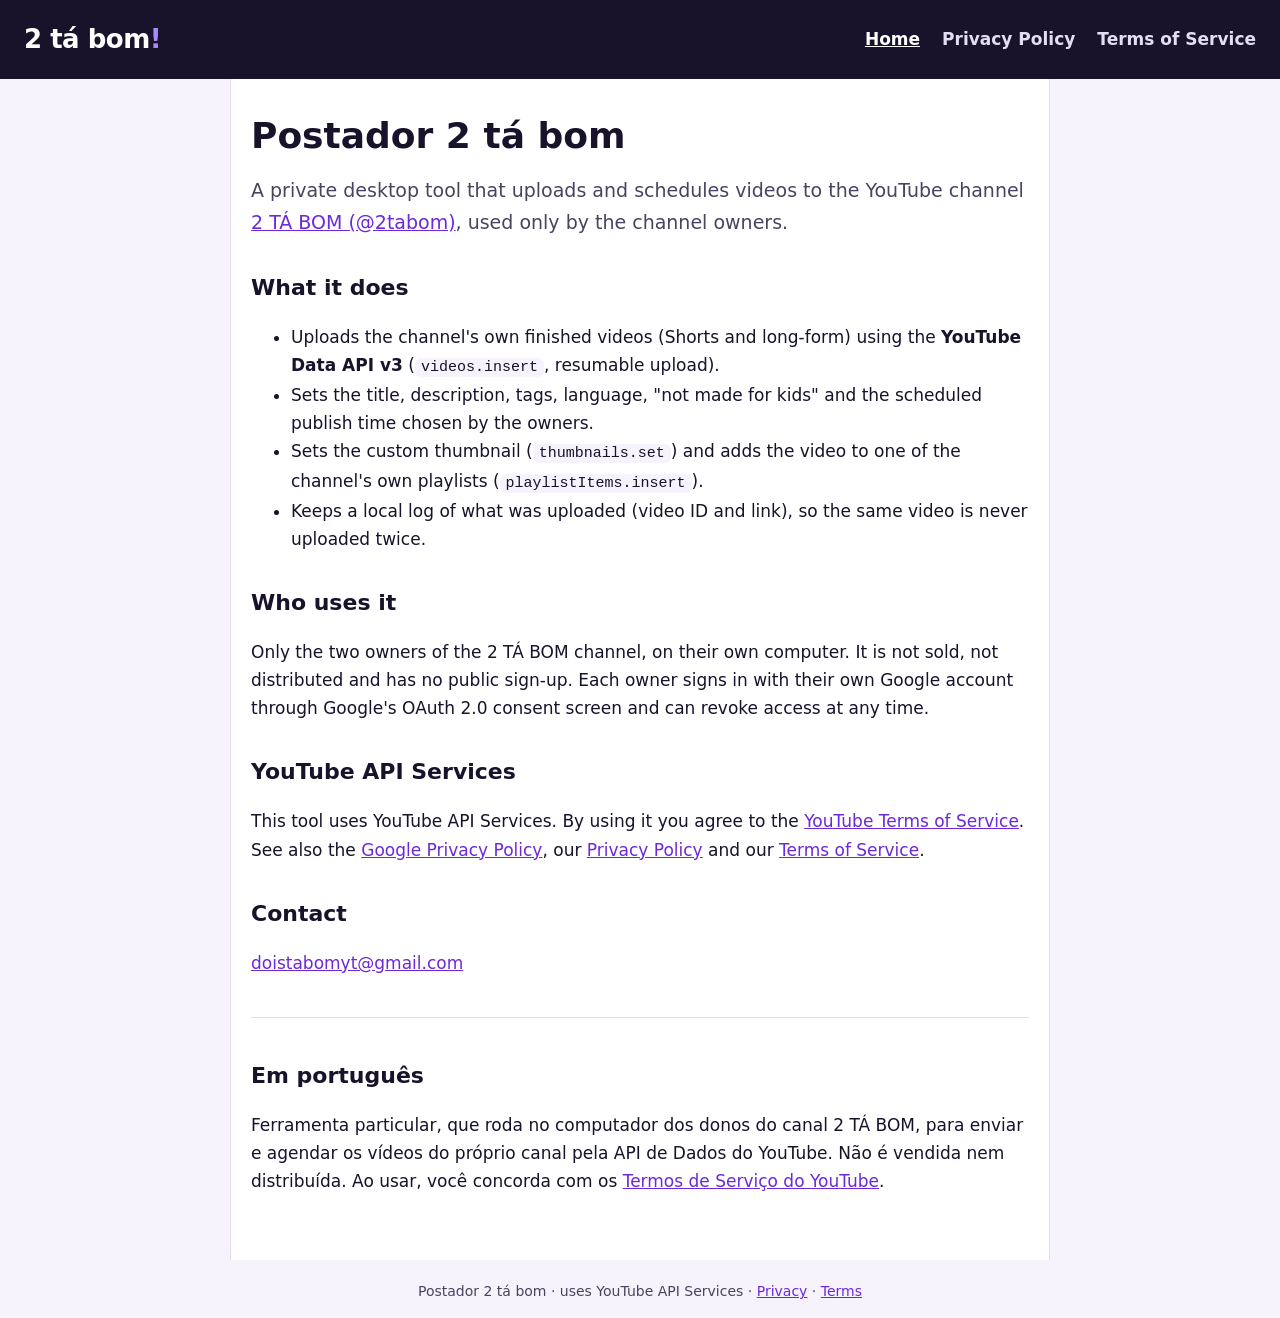
==== index.html @ 69f06c9a "Add files via upload" ====
<!doctype html>
<html lang="en">
<head>
<meta charset="utf-8">
<meta name="viewport" content="width=device-width, initial-scale=1">
<title>Postador 2 tá bom</title>
<link rel="stylesheet" href="estilo.css">
</head>
<body>
<header>
  <div class="marca">2 tá bom<span>!</span></div>
  <nav><a href="index.html" aria-current="page">Home</a><a href="privacy.html">Privacy Policy</a><a href="terms.html">Terms of Service</a></nav>
</header>
<main>
  <h1>Postador 2 tá bom</h1>
  <p class="destaque">A private desktop tool that uploads and schedules videos to the YouTube channel
  <a href="https://www.youtube.com/@2tabom">2 TÁ BOM (@2tabom)</a>, used only by the channel owners.</p>

  <h2>What it does</h2>
  <ul>
    <li>Uploads the channel's own finished videos (Shorts and long-form) using the <strong>YouTube Data API v3</strong>
      (<code>videos.insert</code>, resumable upload).</li>
    <li>Sets the title, description, tags, language, "not made for kids" and the scheduled publish time chosen by the owners.</li>
    <li>Sets the custom thumbnail (<code>thumbnails.set</code>) and adds the video to one of the channel's own playlists
      (<code>playlistItems.insert</code>).</li>
    <li>Keeps a local log of what was uploaded (video ID and link), so the same video is never uploaded twice.</li>
  </ul>

  <h2>Who uses it</h2>
  <p>Only the two owners of the 2 TÁ BOM channel, on their own computer. It is not sold, not distributed and has no
  public sign-up. Each owner signs in with their own Google account through Google's OAuth 2.0 consent screen and can
  revoke access at any time.</p>

  <h2>YouTube API Services</h2>
  <p>This tool uses YouTube API Services. By using it you agree to the
  <a href="https://www.youtube.com/t/terms">YouTube Terms of Service</a>.
  See also the <a href="https://policies.google.com/privacy">Google Privacy Policy</a>,
  our <a href="privacy.html">Privacy Policy</a> and our <a href="terms.html">Terms of Service</a>.</p>

  <h2>Contact</h2>
  <p><a href="mailto:doistabomyt@gmail.com">doistabomyt@gmail.com</a></p>

  <hr>
  <h2 lang="pt-BR">Em português</h2>
  <p lang="pt-BR">Ferramenta particular, que roda no computador dos donos do canal 2 TÁ BOM, para enviar e agendar os
  vídeos do próprio canal pela API de Dados do YouTube. Não é vendida nem distribuída. Ao usar, você concorda com os
  <a href="https://www.youtube.com/t/terms">Termos de Serviço do YouTube</a>.</p>
</main>
<footer>Postador 2 tá bom · uses YouTube API Services · <a href="privacy.html">Privacy</a> · <a href="terms.html">Terms</a></footer>
</body>
</html>
---- estilo.css ----
:root{--tinta:#18122B;--tinta2:#4A4360;--violeta:#6D28D9;--fundo:#F6F3FC;--linha:#E4DCF5}
*{box-sizing:border-box}
body{margin:0;background:var(--fundo);color:var(--tinta);font:17px/1.65 system-ui,-apple-system,"Segoe UI",Roboto,sans-serif}
header{background:var(--tinta);color:#fff;padding:18px 24px;display:flex;flex-wrap:wrap;gap:12px 28px;align-items:center;justify-content:space-between}
.marca{font-weight:800;font-size:26px;letter-spacing:-.5px}.marca span{color:#A78BFA}
nav{display:flex;flex-wrap:wrap;gap:6px 22px}nav a{color:#E4DEF3;text-decoration:none;font-weight:600}nav a[aria-current]{color:#fff;text-decoration:underline}
main{max-width:820px;margin:0 auto;padding:36px 20px 48px;background:#fff;border-left:1px solid var(--linha);border-right:1px solid var(--linha)}
h1{font-size:36px;line-height:1.15;margin:0 0 12px}h2{font-size:22px;margin:32px 0 8px}
a{color:var(--violeta)}code{background:var(--fundo);padding:1px 6px;border-radius:6px;font-size:15px}
.destaque{font-size:19px;color:var(--tinta2)}.data{color:var(--tinta2);font-size:15px}
hr{border:none;border-top:1px solid var(--linha);margin:40px 0}
footer{text-align:center;color:var(--tinta2);font-size:14px;padding:20px}
table{border-collapse:collapse;width:100%}td,th{border:1px solid var(--linha);padding:8px 10px;text-align:left;vertical-align:top}
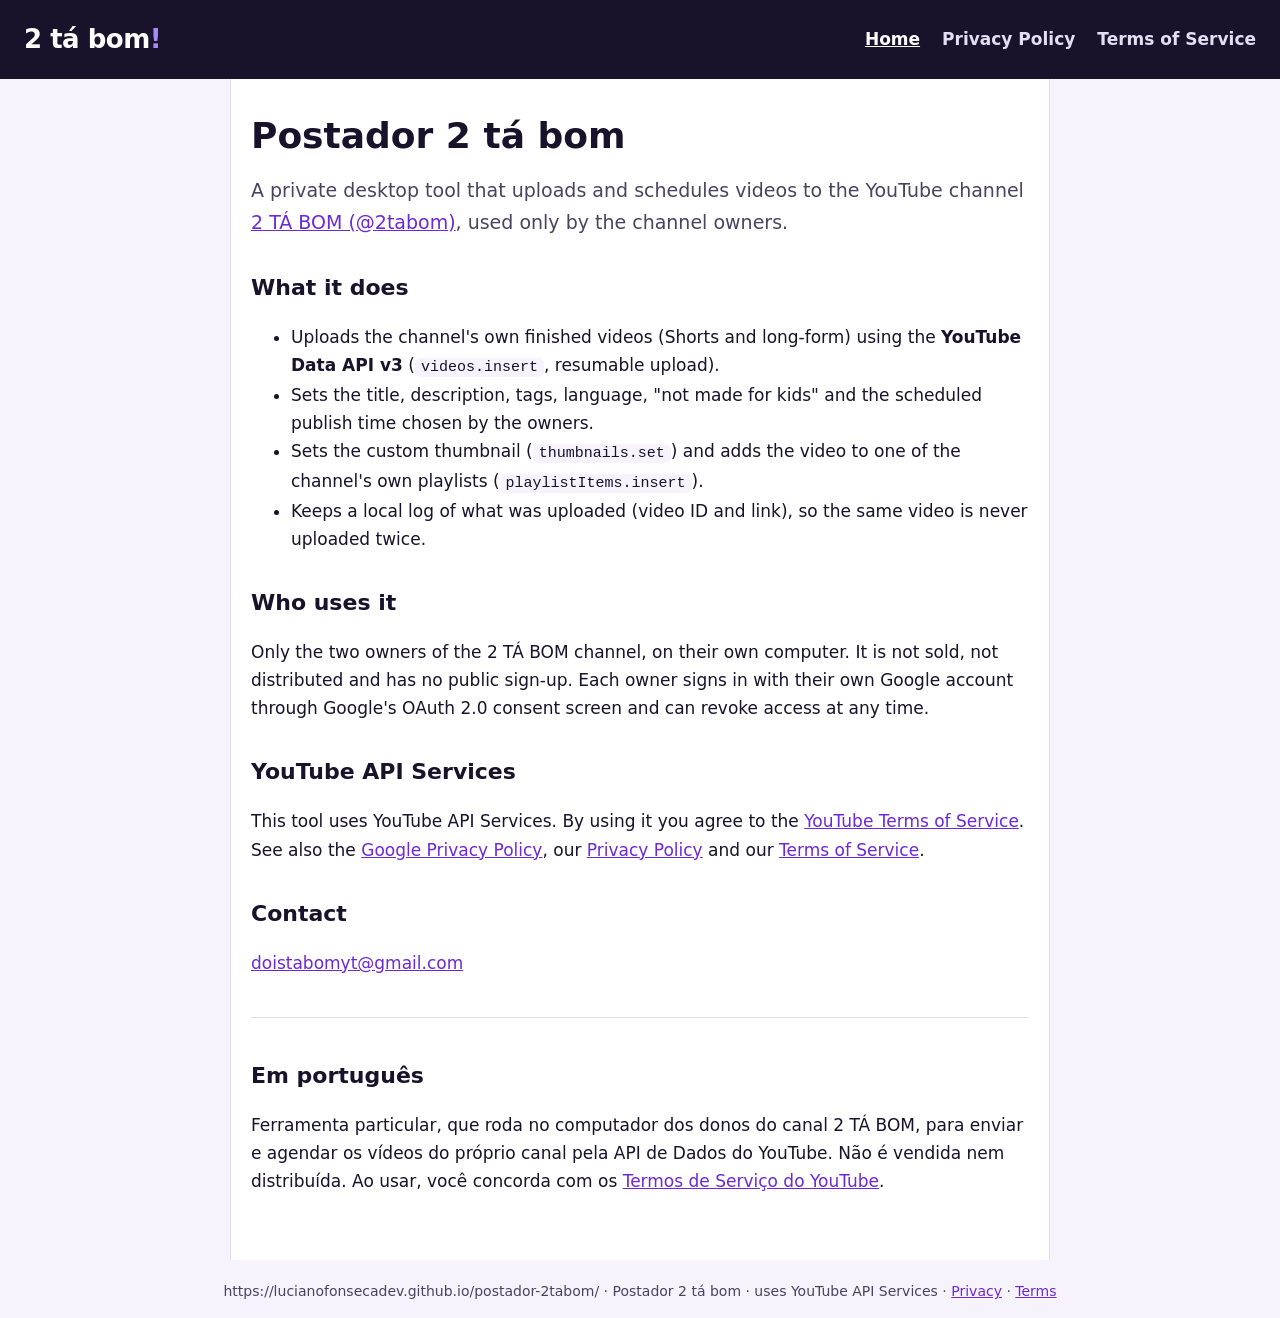
==== commit 3cfc89c2: "Add files via upload" ====
--- a/index.html
+++ b/index.html
@@ -1,7 +1,8 @@
 <!doctype html>
-<html lang="en">
+<html lang="en" translate="no">
 <head>
 <meta charset="utf-8">
+<meta name="google" content="notranslate">
 <meta name="viewport" content="width=device-width, initial-scale=1">
 <title>Postador 2 tá bom</title>
 <link rel="stylesheet" href="estilo.css">
@@ -46,6 +47,6 @@
   vídeos do próprio canal pela API de Dados do YouTube. Não é vendida nem distribuída. Ao usar, você concorda com os
   <a href="https://www.youtube.com/t/terms">Termos de Serviço do YouTube</a>.</p>
 </main>
-<footer>Postador 2 tá bom · uses YouTube API Services · <a href="privacy.html">Privacy</a> · <a href="terms.html">Terms</a></footer>
+<footer>https://lucianofonsecadev.github.io/postador-2tabom/ · Postador 2 tá bom · uses YouTube API Services · <a href="privacy.html">Privacy</a> · <a href="terms.html">Terms</a></footer>
 </body>
 </html>
